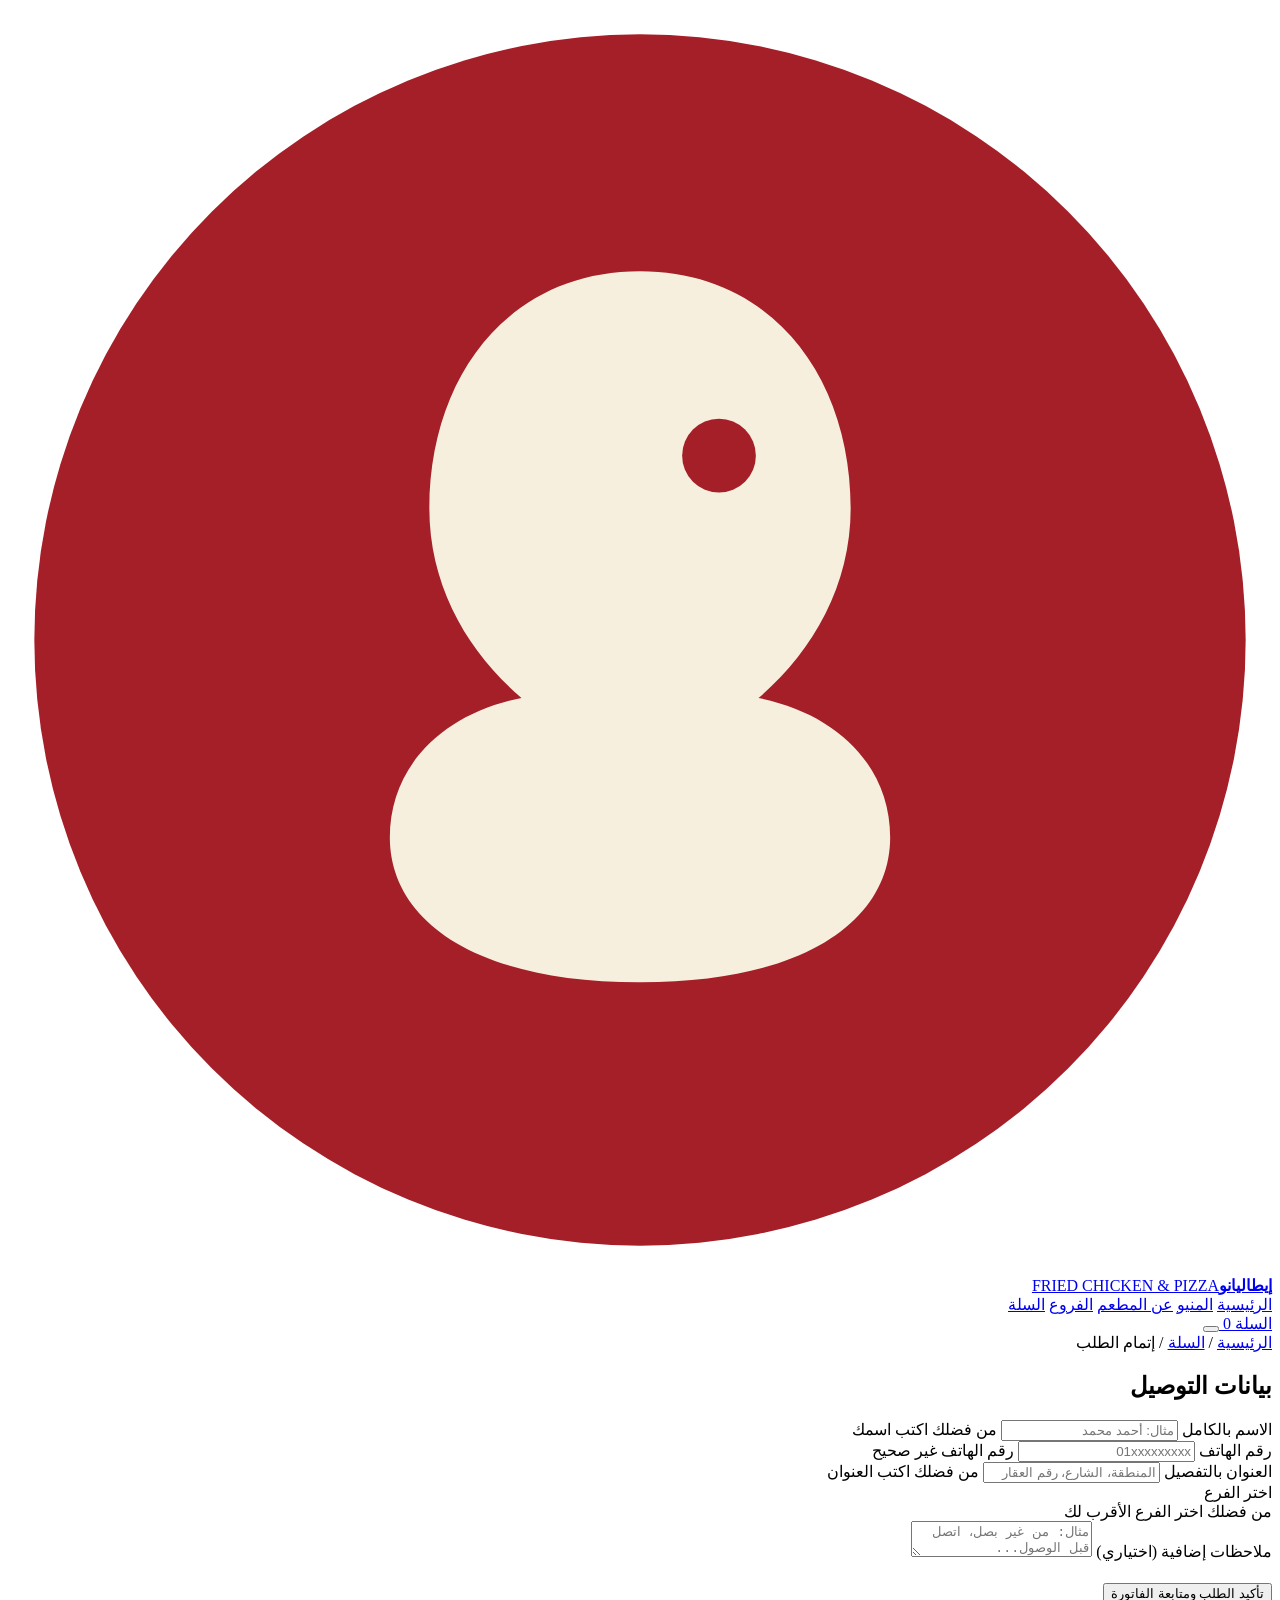
==== checkout.html @ 0ac5de0a "Add files via upload" ====
<!DOCTYPE html>
<html lang="ar" dir="rtl">
<head>
<meta charset="UTF-8">
<meta name="viewport" content="width=device-width, initial-scale=1.0">
<title>إتمام الطلب | إيطاليانو</title>
<link rel="stylesheet" href="css/style.css">
</head>
<body>

<header class="site-header">
  <div class="container header-bar">
    <a href="index.html" class="brand">
      <span class="brand-mark">
        <svg viewBox="0 0 48 48" fill="none" xmlns="http://www.w3.org/2000/svg">
          <circle cx="24" cy="24" r="23" fill="#a41f28"/>
          <path d="M24 10c5 0 8 4 8 9 0 3-1.5 5.5-3.5 7.2 3 .6 5 2.6 5 5.3 0 3-3 5.5-9.5 5.5s-9.5-2.5-9.5-5.5c0-2.7 2-4.7 5-5.3C17.5 24.5 16 22 16 19c0-5 3-9 8-9Z" fill="#f6efdd"/>
          <circle cx="27" cy="17" r="1.4" fill="#a41f28"/>
        </svg>
      </span>
      <span class="brand-text"><strong>إيطاليانو</strong><span>FRIED CHICKEN &amp; PIZZA</span></span>
    </a>
    <nav class="main-nav">
      <a href="index.html">الرئيسية</a>
      <a href="menu.html">المنيو</a>
      <a href="index.html#about">عن المطعم</a>
      <a href="index.html#branches">الفروع</a>
      <a href="cart.html">السلة</a>
    </nav>
    <div class="header-actions">
      <a href="cart.html" class="cart-btn">
        <span data-icon="cart"></span><span class="label">السلة</span>
        <span class="cart-count" data-cart-count>0</span>
      </a>
      <button class="nav-toggle" aria-label="فتح القائمة" data-icon="menu"></button>
    </div>
  </div>
</header>

<section class="page-hero">
  <div class="container">
    <div class="breadcrumb"><a href="index.html">الرئيسية</a> / <a href="cart.html">السلة</a> / <span>إتمام الطلب</span></div>
    <h1>بيانات التوصيل</h1>
  </div>
</section>

<main class="workspace container" id="workspace">
  <div class="workspace-grid">
    <div class="form-card">
      <form id="checkoutForm" novalidate>
        <div class="form-grid">
          <div class="field full" data-field="name">
            <label for="fName">الاسم بالكامل</label>
            <input type="text" id="fName" placeholder="مثال: أحمد محمد">
            <span class="field-error">من فضلك اكتب اسمك</span>
          </div>

          <div class="field full" data-field="phone">
            <label for="fPhone">رقم الهاتف</label>
            <input type="tel" id="fPhone" placeholder="01xxxxxxxxx" dir="ltr" style="text-align:right">
            <span class="field-error">رقم الهاتف غير صحيح</span>
          </div>

          <div class="field full" data-field="address">
            <label for="fAddress">العنوان بالتفصيل</label>
            <input type="text" id="fAddress" placeholder="المنطقة، الشارع، رقم العقار">
            <span class="field-error">من فضلك اكتب العنوان</span>
          </div>

          <div class="field full" data-field="branch">
            <label>اختر الفرع</label>
            <div class="branch-options" id="branchOptions"></div>
            <span class="field-error">من فضلك اختر الفرع الأقرب لك</span>
          </div>

          <div class="field full">
            <label for="fNotes">ملاحظات إضافية (اختياري)</label>
            <textarea id="fNotes" placeholder="مثال: من غير بصل، اتصل قبل الوصول..."></textarea>
          </div>
        </div>

        <button type="submit" class="btn btn-primary btn-block" style="margin-top:22px">
          تأكيد الطلب ومتابعة الفاتورة
        </button>
      </form>
    </div>

    <aside class="summary-card" id="summarySide"></aside>
  </div>
</main>

<footer class="site-footer">
  <div class="container">
    <div class="footer-bottom">
      <span>© 2026 إيطاليانو. جميع الحقوق محفوظة.</span>
      <a href="cart.html">العودة للسلة</a>
    </div>
  </div>
</footer>

<script src="js/icons.js"></script>
<script src="js/data.js"></script>
<script src="js/cart.js"></script>
<script src="js/whatsapp.js"></script>
<script src="js/main.js"></script>
<script src="js/checkout.js"></script>
</body>
</html>
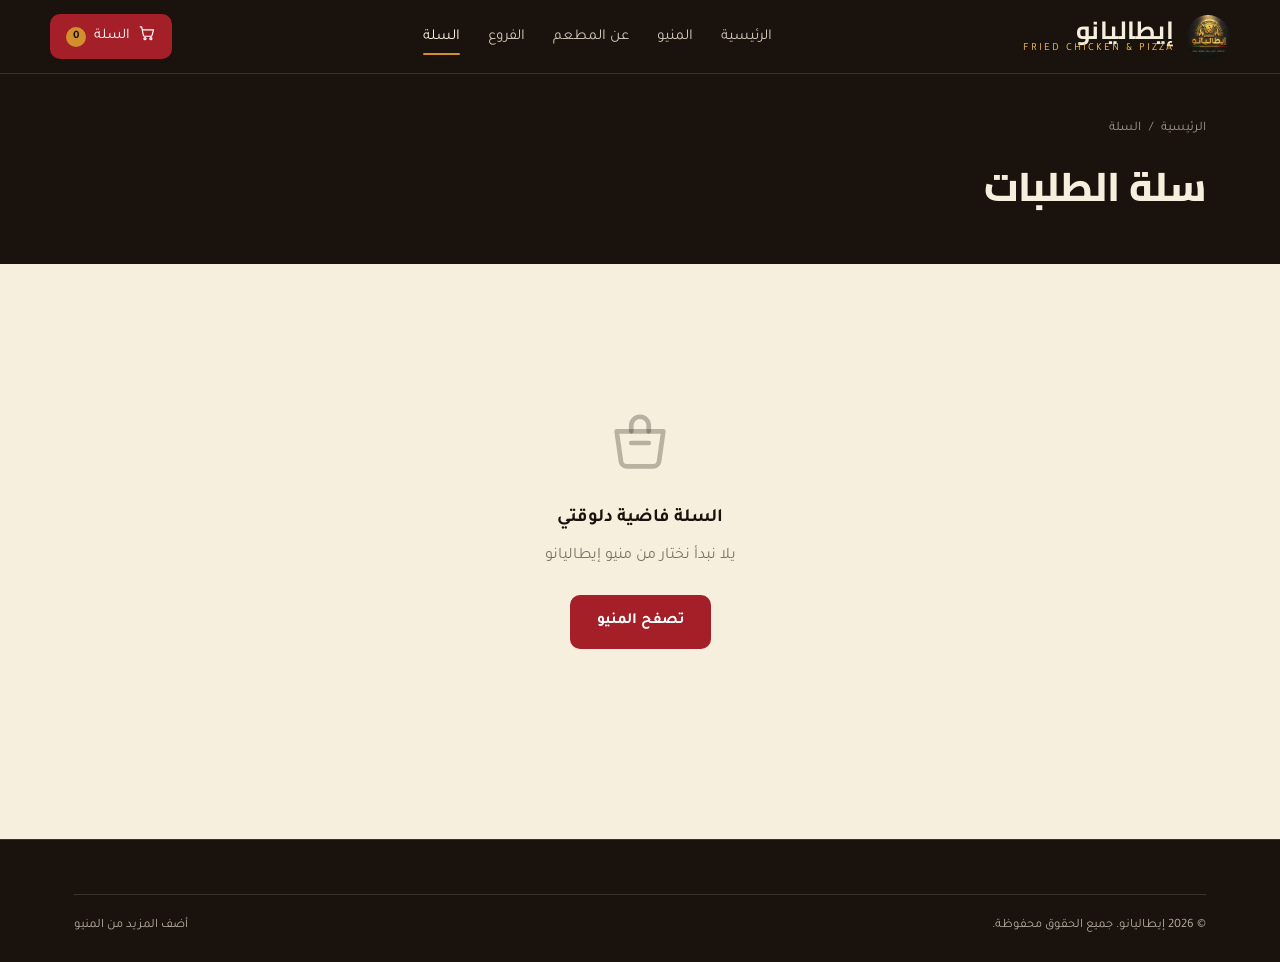
==== commit 13a64da8: "Add files via upload" ====
--- a/checkout.html
+++ b/checkout.html
@@ -61,6 +61,11 @@
             <span class="field-error">رقم الهاتف غير صحيح</span>
           </div>
 
+          <div class="field full">
+            <label for="fPhone2">رقم هاتف إضافي (اختياري)</label>
+            <input type="tel" id="fPhone2" placeholder="لو حابب تسيب رقم بديل" dir="ltr" style="text-align:right">
+          </div>
+
           <div class="field full" data-field="address">
             <label for="fAddress">العنوان بالتفصيل</label>
             <input type="text" id="fAddress" placeholder="المنطقة، الشارع، رقم العقار">
--- a/css/style.css
+++ b/css/style.css
@@ -0,0 +1,733 @@
+/* =========================================================================
+   ITALIANO — ورقة الأنماط الرئيسية
+   نظام الألوان مأخوذ من هوية المنيو الرسمية:
+   أحمر الفرايد تشيكن + أسود/ذهبي البيتزا + خط "Italiano" الأبيض على أسود
+   ========================================================================= */
+
+@import url("https://fonts.googleapis.com/css2?family=Cairo:wght@500;600;700;800;900&family=Tajawal:wght@400;500;700&display=swap");
+
+:root{
+  /* ---- الألوان الأساسية ---- */
+  --ink:        #1a120d;   /* أسود دافئ (خلفيات وأقسام غامقة) */
+  --ink-2:      #241a13;
+  --crimson:    #a41f28;   /* أحمر إيطاليانو */
+  --crimson-2:  #7d1620;   /* أحمر أغمق للظلال والتدرجات */
+  --crimson-3:  #c9333c;   /* أحمر أفتح لحالات hover */
+  --gold:       #d38f2c;   /* الذهبي المأخوذ من عناوين منيو البيتزا */
+  --gold-2:     #f0b955;
+  --paper:      #f6efdd;   /* ورقي دافئ - خلفية البطاقات الفاتحة */
+  --paper-2:    #efe4c9;
+  --line:       rgba(26,18,13,.13);
+  --line-dark:  rgba(246,239,221,.14);
+
+  /* ---- الطباعة ---- */
+  --font-display: "Cairo", "Tajawal", sans-serif;
+  --font-body: "Tajawal", "Cairo", sans-serif;
+
+  /* ---- القياسات ---- */
+  --radius-s: 6px;
+  --radius-m: 10px;
+  --radius-l: 18px;
+  --shadow-card: 0 10px 24px -14px rgba(26,18,13,.45);
+  --shadow-pop: 0 18px 40px -18px rgba(26,18,13,.55);
+  --container: 1180px;
+}
+
+/* ---------------------------------------------------------------- إعادة ضبط */
+*, *::before, *::after{ box-sizing: border-box; }
+html{ scroll-behavior: smooth; }
+body{
+  margin:0;
+  background: var(--paper);
+  color: var(--ink);
+  font-family: var(--font-body);
+  direction: rtl;
+  line-height: 1.65;
+  -webkit-font-smoothing: antialiased;
+}
+img{ max-width:100%; display:block; }
+a{ color:inherit; text-decoration:none; }
+ul{ margin:0; padding:0; list-style:none; }
+button{ font-family:inherit; cursor:pointer; }
+h1,h2,h3,h4{ margin:0; font-family: var(--font-display); font-weight:800; letter-spacing:0; }
+p{ margin:0; }
+input, select, textarea{ font-family:inherit; }
+
+.icon{ width:1.2em; height:1.2em; vertical-align:-.2em; flex-shrink:0; }
+
+:focus-visible{ outline: 2px solid var(--gold); outline-offset: 3px; }
+
+.container{ max-width: var(--container); margin:0 auto; padding:0 24px; }
+
+@media (prefers-reduced-motion: reduce){
+  *{ animation-duration:.001ms !important; transition-duration:.001ms !important; }
+}
+
+/* ---------------------------------------------------------------- الشريط العلوي */
+.site-header{
+  position: sticky; top:0; z-index: 100;
+  background: var(--ink);
+  color: var(--paper);
+  border-bottom: 1px solid var(--line-dark);
+}
+.header-bar{
+  display:flex; align-items:center; justify-content:space-between;
+  padding: 14px 0;
+  gap: 20px;
+}
+.brand{ display:flex; align-items:center; gap:12px; }
+.brand-mark{
+  width:44px; height:44px; flex-shrink:0;
+  position: relative; display:inline-block; border-radius:50%; overflow:hidden;
+}
+.brand-mark svg{ position:absolute; inset:0; width:100%; height:100%; }
+/* لو حطيت ملف اسمه logo.png جوه مجلد assets هيظهر تلقائيًا فوق الشعار الافتراضي */
+.brand-mark::after{
+  content:""; position:absolute; inset:0;
+  background-image: url("../assets/logo.png");
+  background-size: cover; background-position:center;
+}
+.brand-text{ display:flex; flex-direction:column; line-height:1; }
+.brand-text strong{
+  font-family: var(--font-display);
+  font-size: 1.55rem;
+  color: var(--paper);
+  letter-spacing: .5px;
+}
+.brand-text span{
+  font-size: .68rem;
+  color: var(--gold-2);
+  letter-spacing: 2px;
+  margin-top: 2px;
+}
+
+.main-nav{ display:flex; align-items:center; gap: 28px; }
+.main-nav a{
+  font-size: .95rem;
+  color: rgba(246,239,221,.82);
+  position: relative;
+  padding: 6px 0;
+  transition: color .2s ease;
+}
+.main-nav a:hover, .main-nav a.active{ color: var(--paper); }
+.main-nav a.active::after{
+  content:""; position:absolute; right:0; left:0; bottom:0; height:2px;
+  background: var(--gold);
+  border-radius: 2px;
+}
+
+.header-actions{ display:flex; align-items:center; gap: 14px; }
+.cart-btn{
+  position:relative;
+  display:flex; align-items:center; gap:8px;
+  background: var(--crimson);
+  color:#fff;
+  border:none;
+  padding: 10px 16px;
+  border-radius: var(--radius-m);
+  font-size:.92rem;
+  transition: background .2s ease, transform .2s ease;
+}
+.cart-btn:hover{ background: var(--crimson-3); transform: translateY(-1px); }
+.cart-count{
+  background: var(--gold);
+  color: var(--ink);
+  font-weight:700;
+  font-size:.72rem;
+  min-width:20px; height:20px;
+  border-radius:999px;
+  display:flex; align-items:center; justify-content:center;
+  padding: 0 5px;
+}
+
+.nav-toggle{
+  display:none;
+  background:none; border:none; color: var(--paper);
+  width:38px; height:38px;
+}
+.nav-toggle .icon{ width:24px; height:24px; }
+
+/* ---------------------------------------------------------------- الأزرار العامة */
+.btn{
+  display:inline-flex; align-items:center; justify-content:center; gap:8px;
+  padding: 13px 26px;
+  border-radius: var(--radius-m);
+  font-size: .98rem;
+  font-weight:600;
+  border: 1px solid transparent;
+  transition: transform .18s ease, background .2s ease, border-color .2s ease, color .2s ease;
+  white-space: nowrap;
+}
+.btn:active{ transform: scale(.97); }
+.btn-primary{ background: var(--crimson); color:#fff; }
+.btn-primary:hover{ background: var(--crimson-3); }
+.btn-gold{ background: var(--gold); color: var(--ink); }
+.btn-gold:hover{ background: var(--gold-2); }
+.btn-outline{ background: transparent; border-color: currentColor; color: var(--paper); }
+.btn-outline:hover{ background: rgba(246,239,221,.1); }
+.btn-ghost{ background: transparent; color: var(--ink); border-color: var(--line); }
+.btn-ghost:hover{ background: rgba(26,18,13,.05); }
+.btn-whatsapp{ background: #25d366; color:#fff; }
+.btn-whatsapp:hover{ background: #1fbd5a; }
+.btn-block{ width:100%; }
+.btn-sm{ padding: 8px 14px; font-size:.85rem; }
+.btn[disabled]{ opacity:.5; pointer-events:none; }
+
+/* ---------------------------------------------------------------- الصفحة الرئيسية: الهيرو */
+.hero{
+  position: relative;
+  background: var(--ink);
+  color: var(--paper);
+  overflow:hidden;
+  padding: 70px 0 64px;
+}
+.hero-grid{
+  display:grid; grid-template-columns: 1.05fr .95fr; align-items:center; gap: 40px;
+  position: relative; z-index: 2;
+}
+.hero-eyebrow{
+  color: var(--gold-2);
+  font-size: .82rem;
+  display:flex; align-items:center; gap:10px;
+  margin-bottom: 18px;
+}
+.hero-eyebrow .rule{ width:34px; height:1px; background: var(--gold-2); display:inline-block; }
+.hero h1{
+  font-size: clamp(2.6rem, 5.4vw, 4.6rem);
+  line-height: 1.05;
+  color: var(--paper);
+}
+.hero h1 em{ font-style:normal; color: var(--gold); }
+.hero-sub{
+  max-width: 480px;
+  margin-top: 22px;
+  color: rgba(246,239,221,.78);
+  font-size: 1.05rem;
+}
+.hero-actions{ display:flex; gap:14px; margin-top: 34px; flex-wrap: wrap; }
+.hero-stats{
+  display:flex; gap: 34px; margin-top: 48px;
+  padding-top: 26px; border-top: 1px solid var(--line-dark);
+}
+.hero-stats div strong{ font-family: var(--font-display); font-size: 1.9rem; color: var(--gold-2); display:block; }
+.hero-stats div span{ font-size: .82rem; color: rgba(246,239,221,.65); }
+
+.hero-visual{ position:relative; height: 400px; display:flex; align-items:center; justify-content:center; }
+.hero-plate{
+  width: 100%; height:100%;
+  border-radius: 32px;
+  background:
+    radial-gradient(circle at 30% 25%, rgba(240,185,85,.25), transparent 55%),
+    linear-gradient(155deg, var(--crimson) 0%, var(--crimson-2) 65%, #4c0f16 100%);
+  box-shadow: var(--shadow-pop);
+  display:flex; align-items:center; justify-content:center;
+  position:relative;
+}
+.hero-plate::before{
+  content:"";
+  position:absolute; inset: 14px;
+  border-radius: 24px;
+  border: 1px dashed rgba(246,239,221,.3);
+}
+.hero-plate-icon{ position:relative; z-index:1; }
+.hero-plate-icon .icon{ width: 170px; height:170px; color: rgba(246,239,221,.92); stroke-width:1; }
+
+/* ---------------------------------------------------------------- عن المطعم */
+.section{ padding: 84px 0; }
+.section-tight{ padding: 60px 0; }
+.section-head{
+  display:flex; align-items:flex-end; justify-content:space-between; gap: 20px;
+  margin-bottom: 42px; flex-wrap: wrap;
+}
+.section-head h2{ font-size: clamp(1.8rem, 3.2vw, 2.6rem); }
+.section-head p{ color: rgba(26,18,13,.62); max-width: 480px; margin-top:8px; }
+.section-kicker{
+  display:flex; align-items:center; gap:10px;
+  color: var(--crimson); font-size:.82rem; margin-bottom:10px;
+}
+.section-kicker .rule{ width:26px; height:1px; background: var(--crimson); }
+
+.about-grid{ display:grid; grid-template-columns: .9fr 1.1fr; gap: 56px; align-items:center; }
+.about-figure{
+  position:relative;
+  width:100%;
+  max-width:500px;
+  aspect-ratio:1 / 1;
+  margin-inline:auto;
+  overflow:hidden;
+}
+
+.about-figure::after{
+  content:"";
+  position:absolute;
+  inset:0;
+
+  background-image:
+    linear-gradient(200deg, rgba(164,31,40,.25), transparent 60%),
+    url("../assets/chief.jpeg");
+
+  background-size:contain;
+  background-position:center;
+  background-repeat:no-repeat;
+}
+
+@media (max-width:768px){
+  .about-figure{
+    max-width:400px;
+    aspect-ratio:1 / 1;
+  }
+
+  .about-figure::after{
+    background-size:contain;
+    background-position:center;
+  }
+}
+.about-copy p{ color: rgba(26,18,13,.72); margin-bottom: 16px; }
+.about-facts{ display:grid; grid-template-columns: repeat(3,1fr); gap:18px; margin-top: 28px; }
+.fact{
+  background: #fff; border:1px solid var(--line); border-radius: var(--radius-m);
+  padding: 18px; text-align:center;
+}
+.fact strong{ display:block; font-family: var(--font-display); font-size:1.7rem; color: var(--crimson); }
+.fact span{ font-size:.78rem; color: rgba(26,18,13,.6); }
+
+/* ---------------------------------------------------------------- أشهر الوجبات (الرئيسية) */
+.featured-grid{
+  display:grid; grid-template-columns: repeat(3, 1fr); gap: 22px;
+}
+.dish-card{
+  background:#fff;
+  border: 1px solid var(--line);
+  border-radius: var(--radius-l);
+  overflow:hidden;
+  display:flex; flex-direction:column;
+  transition: transform .2s ease, box-shadow .2s ease;
+}
+.dish-card:hover{ transform: translateY(-4px); box-shadow: var(--shadow-card); }
+.dish-media{
+  height: 150px;
+  background: linear-gradient(150deg, var(--crimson) 0%, var(--crimson-2) 100%);
+  display:flex; align-items:center; justify-content:center;
+  position:relative;
+}
+.dish-media .icon{ width:64px; height:64px; color: rgba(246,239,221,.92); stroke-width:1.2; }
+.dish-media.gold{ background: linear-gradient(150deg, var(--gold) 0%, #b9761f 100%); }
+.dish-media.has-photo{ background-size:cover; background-position:center; }
+.dish-media.has-photo .icon{ display:none; }
+.dish-tag{
+  position:absolute; top:10px; left:10px;
+  background: rgba(26,18,13,.55); color:#fff;
+  font-size:.7rem; padding:4px 10px; border-radius:999px;
+}
+.dish-body{ padding: 18px 20px 20px; display:flex; flex-direction:column; gap:8px; flex:1; }
+.dish-body h3{ font-size:1.15rem; font-family: var(--font-body); font-weight:700; }
+.dish-body p{ font-size:.85rem; color: rgba(26,18,13,.6); flex:1; }
+.dish-foot{ display:flex; align-items:center; justify-content:space-between; margin-top:6px; }
+.price{ font-family: var(--font-display); font-size:1.35rem; color: var(--crimson); }
+.price small{ font-family: var(--font-body); font-size:.7rem; color: rgba(26,18,13,.5); font-weight:500; }
+
+/* ---------------------------------------------------------------- الفروع */
+.branches-section{ background: var(--ink); color: var(--paper); }
+.branches-grid{ display:grid; grid-template-columns: repeat(3,1fr); gap:22px; }
+.branch-card{
+  background: var(--ink-2);
+  border:1px solid var(--line-dark);
+  border-radius: var(--radius-l);
+  padding: 28px;
+}
+.branch-card .num{
+  font-family: var(--font-display);
+  color: var(--gold);
+  font-size: 2rem;
+  display:block;
+}
+.branch-card-top{ display:flex; align-items:center; justify-content:space-between; gap:10px; margin-bottom: 10px; }
+.branch-status{
+  display:inline-flex; align-items:center; gap:6px;
+  font-size:.74rem; font-weight:700; padding: 5px 11px; border-radius:999px;
+}
+.branch-status .dot{ width:7px; height:7px; border-radius:50%; flex-shrink:0; }
+.branch-status.is-open{ background: rgba(43,150,90,.16); color:#5fd693; }
+.branch-status.is-open .dot{ background:#5fd693; box-shadow: 0 0 0 3px rgba(95,214,147,.18); }
+.branch-status.is-closed{ background: rgba(246,239,221,.1); color: rgba(246,239,221,.55); }
+.branch-status.is-closed .dot{ background: rgba(246,239,221,.5); }
+.branch-card h3{ font-family: var(--font-body); font-weight:700; font-size:1.15rem; margin-bottom:14px; }
+.branch-row{ display:flex; align-items:flex-start; gap:10px; font-size:.88rem; color: rgba(246,239,221,.72); margin-top:10px; }
+.branch-row .icon{ color: var(--gold-2); margin-top:2px; }
+
+/* ---------------------------------------------------------------- CTA سفلي */
+.cta-band{
+  background: linear-gradient(120deg, var(--crimson) 0%, var(--crimson-2) 100%);
+  color:#fff; border-radius: var(--radius-l);
+  padding: 46px 40px;
+  display:flex; align-items:center; justify-content:space-between; gap:30px; flex-wrap:wrap;
+  margin: 0 auto;
+}
+.cta-band h2{ font-size:1.9rem; }
+.cta-band p{ color: rgba(255,255,255,.82); margin-top:8px; }
+
+/* ---------------------------------------------------------------- الفوتر */
+.site-footer{ background: var(--ink); color: rgba(246,239,221,.7); padding: 54px 0 26px; border-top:1px solid var(--line-dark); }
+.footer-grid{ display:grid; grid-template-columns: 1.3fr 1fr 1fr; gap: 40px; margin-bottom: 40px; }
+.footer-brand strong{ font-family: var(--font-display); font-size:1.6rem; color: var(--paper); }
+.footer-brand p{ margin-top:12px; font-size:.88rem; max-width: 320px; }
+.footer-col h4{ font-family: var(--font-body); font-weight:700; color: var(--paper); font-size:.92rem; margin-bottom:16px; }
+.footer-col li{ margin-bottom:10px; font-size:.88rem; }
+.footer-col a:hover{ color: var(--gold-2); }
+.footer-bottom{
+  border-top:1px solid var(--line-dark); padding-top:20px;
+  display:flex; justify-content:space-between; font-size:.8rem; flex-wrap:wrap; gap:8px;
+}
+
+/* ==================================================================
+   صفحة المنيو
+   ================================================================== */
+.menu-hero{
+  background: var(--ink); color: var(--paper);
+  padding: 46px 0 34px;
+  text-align:center;
+}
+.menu-hero h1{ font-size: clamp(2rem, 4vw, 2.8rem); }
+.menu-hero p{ color: rgba(246,239,221,.68); margin-top:10px; }
+
+.menu-toolbar{
+  position: sticky; top: 73px; z-index: 90;
+  background: var(--paper);
+  border-bottom: 1px solid var(--line);
+  padding: 14px 0;
+}
+.menu-search{
+  display:flex; align-items:center; gap:10px;
+  background:#fff; border:1px solid var(--line); border-radius: var(--radius-m);
+  padding: 10px 16px; margin-bottom: 14px;
+}
+.menu-search input{
+  border:none; outline:none; flex:1; background:transparent; font-size:.95rem; color: var(--ink);
+}
+.menu-search .icon{ color: rgba(26,18,13,.45); }
+
+.cat-tabs{ display:flex; flex-wrap:wrap; gap:8px; }
+.cat-tab{
+  display:flex; align-items:center; gap:7px;
+  padding: 9px 15px;
+  border-radius: 999px;
+  border: 1px solid var(--line);
+  background:#fff;
+  font-size:.83rem;
+  color: rgba(26,18,13,.7);
+  transition: all .18s ease;
+}
+.cat-tab .icon{ width:15px; height:15px; }
+.cat-tab:hover{ border-color: var(--crimson); color: var(--crimson); }
+.cat-tab.active{ background: var(--crimson); border-color: var(--crimson); color:#fff; }
+
+/* قائمة منسدلة سريعة للتنقل بين التصنيفات على الموبايل — بديل عن السحب الجانبي */
+.cat-select-wrap{ display:none; margin-bottom:12px; }
+.cat-select-wrap select{
+  width:100%; padding: 13px 16px; border-radius: var(--radius-m);
+  border:1px solid var(--line); background:#fff; font-size:.92rem; color: var(--ink);
+  font-family: var(--font-body); font-weight:600;
+}
+
+.menu-content{ padding: 40px 0 90px; }
+.menu-category{ margin-bottom: 54px; scroll-margin-top: 160px; }
+.menu-category-head{ display:flex; align-items:center; gap:14px; margin-bottom: 22px; }
+.menu-category-head .cat-icon-wrap{
+  width:46px; height:46px; border-radius: var(--radius-m);
+  background: var(--ink); color: var(--gold);
+  display:flex; align-items:center; justify-content:center;
+}
+.menu-category-head .cat-icon-wrap .icon{ width:24px; height:24px; }
+.menu-category-head h2{ font-family: var(--font-body); font-weight:700; font-size:1.4rem; }
+.menu-category-head span{ font-size:.8rem; color: rgba(26,18,13,.55); }
+
+.product-grid{ display:grid; grid-template-columns: repeat(3, 1fr); gap: 16px; }
+
+.product-card{
+  background:#fff; border:1px solid var(--line); border-radius: var(--radius-m);
+  overflow:hidden; display:flex; flex-direction:column;
+  position:relative;
+}
+.product-card .p-tag{
+  position:absolute; top:12px; left:12px; z-index:2;
+  font-size:.66rem; background: var(--gold); color: var(--ink);
+  padding:3px 9px; border-radius:999px; font-weight:700;
+}
+/* مكان صورة الصنف — يظهر دايمًا حتى لو الصورة لسه متضافتش (بديل أيقونة مؤقت) */
+.product-media{
+  height: 150px; width:100%; flex-shrink:0;
+  background: linear-gradient(150deg, var(--paper-2), var(--line));
+  background-size:cover; background-position:center;
+  display:flex; align-items:center; justify-content:center;
+}
+.product-media .icon{ width:42px; height:42px; color: rgba(26,18,13,.3); }
+.product-media.has-photo .icon{ display:none; }
+.product-body{ padding: 16px 18px 18px; display:flex; flex-direction:column; gap:12px; flex:1; }
+.product-top{ display:flex; align-items:flex-start; justify-content:space-between; gap:10px; }
+.product-name{ font-weight:800; font-size:1.05rem; }
+.product-desc{ font-size:.8rem; color: rgba(26,18,13,.58); line-height:1.55; margin-top:-4px; }
+
+.size-picker{ display:flex; gap:8px; }
+.size-btn{
+  flex:1; text-align:center; padding: 13px 6px;
+  border:1px solid var(--line); border-radius: var(--radius-m);
+  font-size:.85rem; font-weight:700; color: rgba(26,18,13,.65); background: var(--paper);
+  transition: all .15s ease;
+}
+.size-btn.active{ border-color: var(--crimson); background: var(--crimson); color:#fff; }
+
+.product-price-row{ display:flex; align-items:baseline; gap:6px; margin-top:auto; padding-top:2px; }
+.product-price-row .price{ font-size:1.55rem; }
+.product-price-row small{ font-family: var(--font-body); font-size:.78rem; color: rgba(26,18,13,.5); font-weight:600; }
+
+.add-btn{
+  display:flex; align-items:center; justify-content:center; gap:8px;
+  width:100%;
+  background: var(--ink); color: var(--paper);
+  border:none; padding: 13px 15px; border-radius: var(--radius-m);
+  font-size:.92rem; font-weight:700;
+  transition: background .2s ease;
+}
+.add-btn:hover{ background: var(--crimson); }
+.add-btn .icon{ width:16px; height:16px; }
+.add-btn.added{ background: #2c7a45; }
+
+.no-results{ text-align:center; padding: 60px 20px; color: rgba(26,18,13,.5); }
+.no-results .icon{ width:54px; height:54px; margin-bottom:14px; color: rgba(26,18,13,.3); }
+
+/* ==================================================================
+   السلة / الدفع / الفاتورة
+   ================================================================== */
+.page-hero{
+  background: var(--ink); color: var(--paper); padding: 44px 0;
+}
+.page-hero h1{ font-size: clamp(1.9rem, 3.6vw, 2.5rem); }
+.breadcrumb{ display:flex; align-items:center; gap:8px; font-size:.82rem; color: rgba(246,239,221,.6); margin-bottom:14px; }
+.breadcrumb a:hover{ color: var(--gold-2); }
+
+.workspace{ padding: 54px 0 100px; }
+.workspace-grid{ display:grid; grid-template-columns: 1.6fr 1fr; gap: 32px; align-items:flex-start; }
+
+.cart-list{ display:flex; flex-direction:column; gap:14px; }
+.cart-row{
+  background:#fff; border:1px solid var(--line); border-radius: var(--radius-m);
+  padding:16px; display:grid; grid-template-columns: 54px 1fr auto auto; gap:16px; align-items:center;
+}
+.cart-row-icon{
+  width:54px; height:54px; border-radius: var(--radius-s);
+  background: linear-gradient(150deg, var(--crimson), var(--crimson-2));
+  display:flex; align-items:center; justify-content:center; color:#fff;
+}
+.cart-row-icon .icon{ width:26px; height:26px; }
+.cart-row-name{ font-weight:700; font-size:.98rem; }
+.cart-row-meta{ font-size:.78rem; color: rgba(26,18,13,.55); margin-top:3px; }
+.qty-stepper{
+  display:flex; align-items:center; border:1px solid var(--line); border-radius: var(--radius-s); overflow:hidden;
+}
+.qty-stepper button{
+  width:32px; height:32px; background:#fbf8f1; border:none; display:flex; align-items:center; justify-content:center; color: var(--ink);
+}
+.qty-stepper button:hover{ background: var(--paper-2); }
+.qty-stepper .icon{ width:14px; height:14px; }
+.qty-stepper span{ width:34px; text-align:center; font-weight:700; font-size:.88rem; }
+.row-price{ text-align:left; font-family: var(--font-display); color: var(--crimson); font-size:1.1rem; min-width:70px; }
+.row-remove{ background:none; border:none; color: rgba(26,18,13,.4); }
+.row-remove:hover{ color: var(--crimson); }
+.row-remove .icon{ width:18px; height:18px; }
+
+.summary-card{
+  background:#fff; border:1px solid var(--line); border-radius: var(--radius-l);
+  padding: 26px; position: sticky; top: 100px;
+}
+.summary-card h3{ font-family: var(--font-body); font-weight:700; font-size:1.1rem; margin-bottom:18px; }
+.summary-line{ display:flex; justify-content:space-between; font-size:.9rem; color: rgba(26,18,13,.65); margin-bottom:12px; }
+
+.order-notes-list{ display:flex; flex-direction:column; }
+.order-note-item{ margin-bottom:14px; padding-bottom:12px; border-bottom:1px dashed var(--line); }
+.order-note-item:last-child{ border-bottom:none; margin-bottom:0; padding-bottom:0; }
+.order-note-item .summary-line{ margin-bottom:8px; }
+.item-note-input{
+  width:100%; border:1px solid var(--line); border-radius: var(--radius-s);
+  padding: 8px 12px; font-size:.8rem; color: var(--ink); background:#fbf8f1;
+}
+.item-note-input:focus{ border-color: var(--crimson); background:#fff; }
+.item-note-input::placeholder{ color: rgba(26,18,13,.4); }
+
+.summary-line.total{
+  border-top:1px dashed var(--line); margin-top:14px; padding-top:14px;
+  font-weight:700; color: var(--ink); font-size:1.1rem;
+}
+.summary-line.total b{ font-family: var(--font-display); color: var(--crimson); font-size:1.5rem; }
+
+.empty-state{ text-align:center; padding: 90px 20px; }
+.empty-state .icon{ width:70px; height:70px; color: rgba(26,18,13,.28); margin-bottom:18px; }
+.empty-state h3{ font-family: var(--font-body); font-weight:700; margin-bottom:8px; }
+.empty-state p{ color: rgba(26,18,13,.55); margin-bottom:26px; }
+
+/* نموذج الدفع */
+.form-card{ background:#fff; border:1px solid var(--line); border-radius: var(--radius-l); padding: 30px; }
+.form-grid{ display:grid; grid-template-columns: 1fr 1fr; gap: 18px; }
+.field{ display:flex; flex-direction:column; gap:7px; }
+.field.full{ grid-column: 1 / -1; }
+.field label{ font-size:.85rem; font-weight:600; color: rgba(26,18,13,.75); }
+.field input, .field textarea, .field select{
+  border:1px solid var(--line); border-radius: var(--radius-s);
+  padding: 12px 14px; font-size:.92rem; color: var(--ink); background:#fbf8f1;
+}
+.field input:focus, .field textarea:focus, .field select:focus{ border-color: var(--crimson); background:#fff; }
+.field textarea{ resize:vertical; min-height:90px; }
+.branch-options{ display:grid; grid-template-columns: repeat(3,1fr); gap:10px; }
+.branch-option{
+  border:1px solid var(--line); border-radius: var(--radius-s); padding: 12px; cursor:pointer;
+  font-size:.84rem; text-align:center; transition: all .18s ease;
+}
+.branch-option.active{ border-color: var(--crimson); background: rgba(164,31,40,.06); color: var(--crimson); font-weight:700; }
+.field-error{ font-size:.78rem; color: var(--crimson); display:none; }
+.field.invalid input, .field.invalid select, .field.invalid textarea{ border-color: var(--crimson); }
+.field.invalid .field-error{ display:block; }
+
+/* الفاتورة */
+.invoice-card{
+  background:#fff; border:1px solid var(--line); border-radius: var(--radius-l);
+  max-width: 640px; margin: 0 auto; overflow:hidden;
+}
+.invoice-head{
+  background: var(--ink); color: var(--paper); padding: 30px 34px;
+  display:flex; justify-content:space-between; align-items:flex-start; gap:20px; flex-wrap:wrap;
+}
+.invoice-head h2{ font-family: var(--font-display); font-size:1.7rem; }
+.invoice-head .order-no{ text-align:left; }
+.invoice-head .order-no strong{ display:block; font-family: var(--font-display); color: var(--gold-2); font-size:1.3rem; }
+.invoice-body{ padding: 30px 34px; }
+.invoice-meta{ display:grid; grid-template-columns: repeat(2,1fr); gap: 16px; margin-bottom: 26px; }
+.invoice-meta div span{ display:block; font-size:.76rem; color: rgba(26,18,13,.5); margin-bottom:4px; }
+.invoice-meta div strong{ font-size:.92rem; }
+.invoice-table{ width:100%; border-collapse:collapse; }
+.invoice-table th{ text-align:right; font-size:.76rem; color: rgba(26,18,13,.5); padding-bottom:10px; border-bottom:1px solid var(--line); }
+.invoice-table td{ padding: 12px 0; border-bottom: 1px dashed var(--line); font-size:.9rem; }
+.invoice-table td:last-child, .invoice-table th:last-child{ text-align:left; }
+.invoice-item-note{ font-size:.76rem; color: rgba(26,18,13,.55); margin-top:3px; }
+.invoice-totals{ margin-top: 20px; padding-top:14px; }
+.invoice-totals .summary-line.total b{ font-size:1.7rem; }
+.invoice-status{
+  display:inline-flex; align-items:center; gap:8px;
+  background: rgba(211,143,44,.14); color:#8a5c15;
+  padding: 6px 14px; border-radius:999px; font-size:.8rem; font-weight:700;
+  margin-top: 18px;
+}
+.invoice-actions{ display:flex; gap:12px; margin-top: 28px; flex-wrap:wrap; }
+.invoice-actions .btn{ flex:1; min-width:150px; }
+.thanks-note{ text-align:center; padding: 20px 34px 0; color: rgba(26,18,13,.55); font-size:.85rem; }
+
+/* ---------------------------------------------------------------- تنبيه (Toast) */
+.toast{
+  position: fixed; bottom: 26px; right: 50%; transform: translateX(50%) translateY(20px);
+  background: var(--ink); color: var(--paper);
+  padding: 13px 24px; border-radius: 999px;
+  display:flex; align-items:center; gap:10px;
+  font-size:.88rem; box-shadow: var(--shadow-pop);
+  opacity:0; pointer-events:none; transition: all .28s ease;
+  z-index: 300;
+  max-width: calc(100vw - 32px); text-align:right;
+}
+.toast.show{ opacity:1; transform: translateX(50%) translateY(0); }
+.toast .icon{ color: var(--gold-2); flex-shrink:0; }
+
+/* ==================================================================
+   الاستجابة للشاشات المختلفة
+   ================================================================== */
+@media (max-width: 980px){
+  .hero-grid{ grid-template-columns: 1fr; }
+  .hero-visual{ height: 260px; order:-1; }
+  .about-grid{ grid-template-columns:1fr; }
+  .about-figure{ aspect-ratio: 16/9; }
+  .featured-grid{ grid-template-columns: repeat(2,1fr); }
+  .branches-grid{ grid-template-columns: 1fr; }
+  .product-grid{ grid-template-columns: repeat(2,1fr); }
+  .workspace-grid{ grid-template-columns: 1fr; }
+  .summary-card{ position:static; }
+  .footer-grid{ grid-template-columns: 1fr 1fr; }
+}
+
+@media (max-width: 720px){
+  .section{ padding: 54px 0; }
+  .section-tight{ padding: 40px 0; }
+  .menu-hero{ padding: 34px 0 24px; }
+  .page-hero{ padding: 32px 0; }
+  .workspace{ padding: 34px 0 70px; }
+  .menu-content{ padding: 28px 0 60px; }
+
+  .main-nav{
+    position:fixed; inset: 60px 0 0 0; height:0; overflow:hidden;
+    background: var(--ink); flex-direction:column; align-items:flex-start; gap:0;
+    padding: 0 24px; transition: height .25s ease;
+  }
+  .main-nav.open{ height: calc(100vh - 60px); padding-top:10px; }
+  .main-nav a{ width:100%; padding: 16px 0; border-bottom: 1px solid var(--line-dark); }
+  .nav-toggle{ display:flex; align-items:center; justify-content:center; }
+  .cart-btn span.label{ display:none; }
+
+  .cat-tabs{ display:none; }
+  .cat-select-wrap{ display:block; }
+  .menu-toolbar{ top: 60px; }
+
+  .hero{ padding-top: 44px; padding-bottom: 44px; }
+  .hero-visual{ height: 200px; }
+  .hero-plate-icon .icon{ width:110px; height:110px; }
+  .hero-actions .btn{ flex:1; }
+  .hero-stats{ gap:20px; flex-wrap:wrap; }
+  .featured-grid{ grid-template-columns: 1fr; }
+  .product-grid{ grid-template-columns: 1fr; }
+
+  /* كارت الصنف في المنيو: صف أفقي (صورة يسار، الاسم والسعر يمين) بدل الكارت الرأسي */
+  .product-card{ flex-direction: row-reverse; align-items: stretch; }
+  .product-card .p-tag{ top:8px; left:8px; }
+  .product-media{ width: 104px; height:auto; }
+  .product-media .icon{ width:28px; height:28px; }
+  .product-body{ padding: 12px 14px; gap:8px; justify-content:center; min-width:0; }
+.product-desc{
+  display:block;
+  font-size:.85rem;
+  line-height:1.6;
+  margin-top:6px;
+}  
+.product-name{ font-size:.94rem; line-height:1.3; }
+  .size-picker{ gap:5px; }
+  .size-btn{ padding: 8px 2px; font-size:.7rem; }
+  .product-price-row{ margin-top:2px; }
+  .product-price-row .price{ font-size:1.25rem; }
+  .add-btn{ padding: 9px 10px; font-size:.82rem; }
+  .cta-band{ flex-direction:column; text-align:center; }
+  .footer-grid{ grid-template-columns: 1fr; gap:28px; }
+  .footer-bottom{ flex-direction:column; text-align:center; }
+  .form-grid{ grid-template-columns: 1fr; }
+  .branch-options{ grid-template-columns: 1fr; }
+  .invoice-meta{ grid-template-columns: 1fr; }
+  .menu-category{ scroll-margin-top: 210px; }
+  .cart-row{ grid-template-columns: 44px 1fr; grid-template-areas: "icon name" "icon qty" "icon price"; row-gap:10px; }
+  .cart-row-icon{ grid-area: icon; width:44px; height:44px; }
+  .cart-row > .cart-row-info{ grid-area: name; }
+  .qty-stepper{ grid-area: qty; }
+  .row-price{ grid-area: price; text-align:right; }
+  .row-remove{ position:absolute; top:14px; left:14px; }
+  .cart-row{ position:relative; }
+
+  /* مساحات لمس أكبر على الموبايل لسهولة الاستخدام */
+  .qty-stepper button{ width:38px; height:38px; }
+  .branch-option{ padding: 14px 10px; }
+  .site-header{ position: sticky; }
+  .header-bar{ padding: 11px 0; }
+  .brand-text strong{ font-size:1.3rem; }
+  .brand-mark{ width:38px; height:38px; }
+  .invoice-head{ padding: 22px 20px; }
+  .invoice-body{ padding: 22px 20px; }
+  .form-card{ padding: 22px 18px; }
+}
+
+@media (max-width: 480px){
+  .about-facts{ gap:10px; }
+  .fact{ padding:12px 8px; }
+  .fact strong{ font-size:1.4rem; }
+  .hero-stats{ gap:16px; }
+  .hero-stats div strong{ font-size:1.5rem; }
+}
